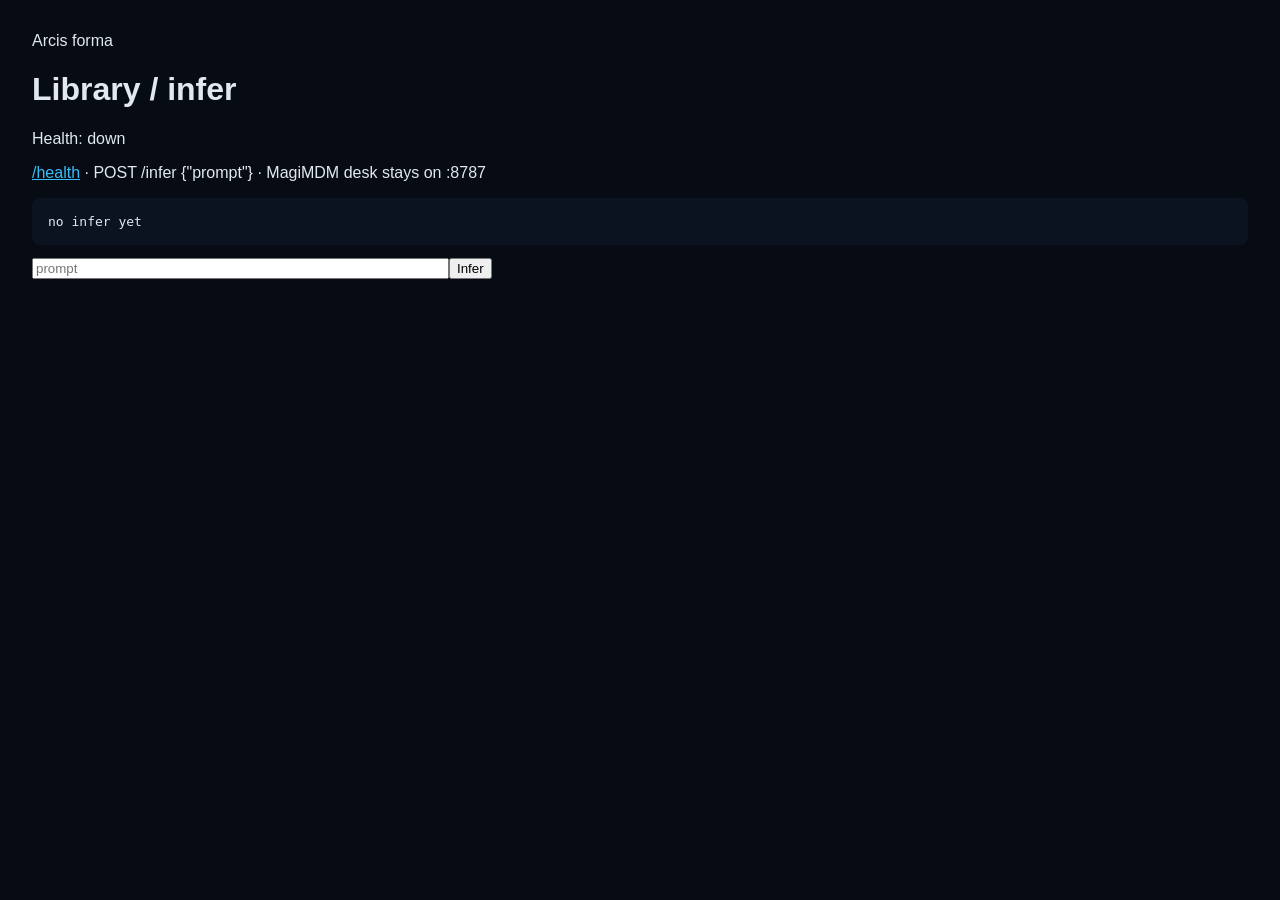
==== src/dashboard/static_index.html @ 22857be5 "P0 console: GET / HTML shell + richer /health" ====
<!DOCTYPE html><html><head><meta charset="utf-8"/><title>Arcis</title>
<style>body{font-family:sans-serif;background:#070b14;color:#e2e8f0;margin:2rem}a{color:#38bdf8}pre{background:#0b1220;padding:1rem;border-radius:8px}</style></head>
<body>
<p>Arcis forma</p>
<h1>Library / infer</h1>
<p>Health: <span id="h">…</span></p>
<p><a href="/health">/health</a> · POST /infer {"prompt"} · MagiMDM desk stays on :8787</p>
<pre id="out">no infer yet</pre>
<form id="f"><input id="q" size="50" placeholder="prompt"/><button>Infer</button></form>
<script>
fetch('/health').then(r=>r.json()).then(j=>{document.getElementById('h').textContent=JSON.stringify(j)}).catch(()=>{document.getElementById('h').textContent='down'});
document.getElementById('f').onsubmit=async e=>{
 e.preventDefault();
 const r=await fetch('/infer',{method:'POST',headers:{'Content-Type':'application/json'},body:JSON.stringify({prompt:document.getElementById('q').value,max_tokens:'64'})});
 document.getElementById('out').textContent=await r.text();
};
</script></body></html>
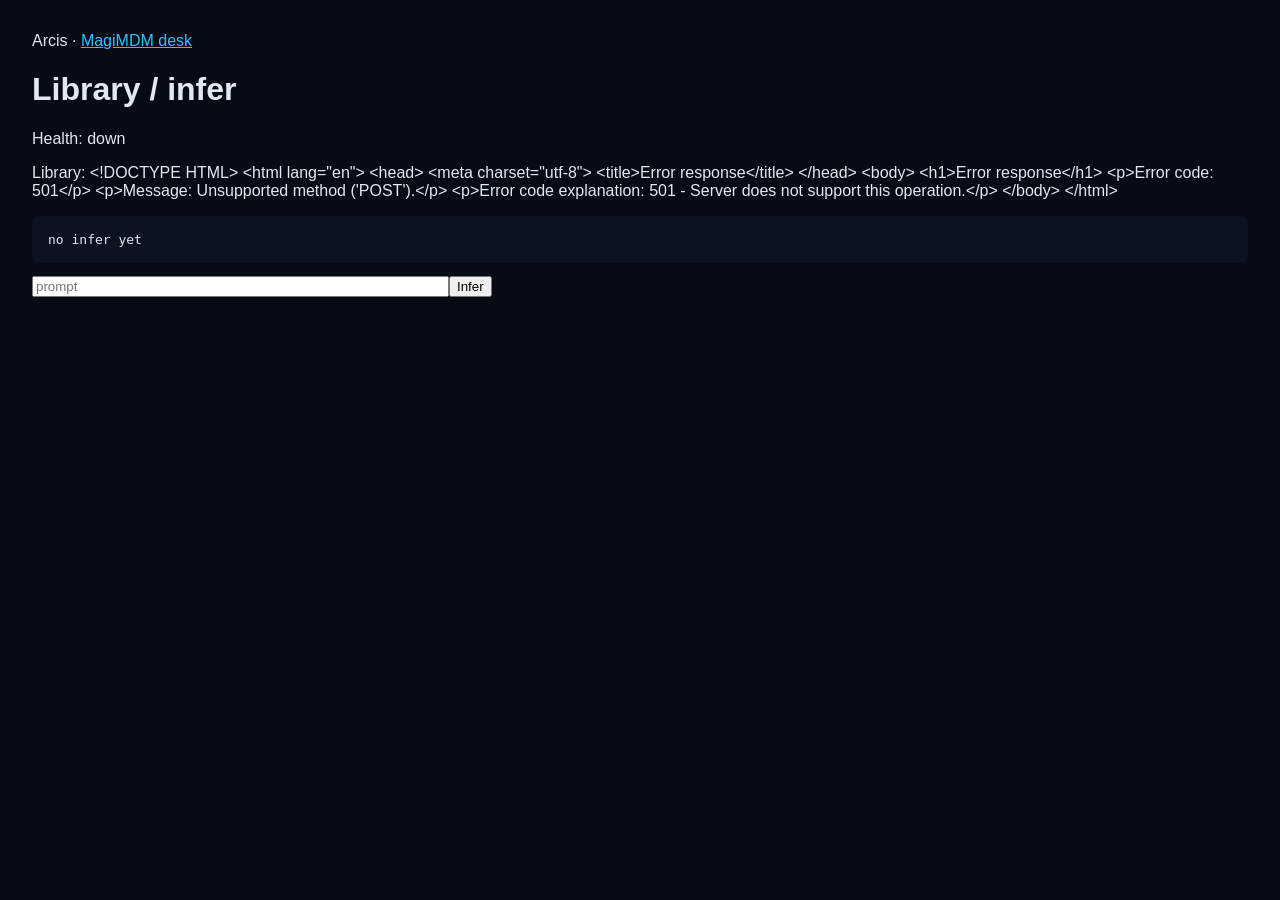
==== commit dc7c4a22: "Console shows library file list; link_library.sh" ====
--- a/src/dashboard/static_index.html
+++ b/src/dashboard/static_index.html
@@ -1,14 +1,16 @@
 <!DOCTYPE html><html><head><meta charset="utf-8"/><title>Arcis</title>
-<style>body{font-family:sans-serif;background:#070b14;color:#e2e8f0;margin:2rem}a{color:#38bdf8}pre{background:#0b1220;padding:1rem;border-radius:8px}</style></head>
+<style>body{font-family:sans-serif;background:#070b14;color:#e2e8f0;margin:2rem}a{color:#38bdf8}pre{background:#0b1220;padding:1rem;border-radius:8px;white-space:pre-wrap}</style></head>
 <body>
-<p>Arcis forma</p>
+<p>Arcis · <a href="http://192.168.50.143:8787/">MagiMDM desk</a></p>
 <h1>Library / infer</h1>
 <p>Health: <span id="h">…</span></p>
-<p><a href="/health">/health</a> · POST /infer {"prompt"} · MagiMDM desk stays on :8787</p>
+<p>Library: <span id="lib">…</span></p>
 <pre id="out">no infer yet</pre>
 <form id="f"><input id="q" size="50" placeholder="prompt"/><button>Infer</button></form>
 <script>
 fetch('/health').then(r=>r.json()).then(j=>{document.getElementById('h').textContent=JSON.stringify(j)}).catch(()=>{document.getElementById('h').textContent='down'});
+fetch('/rag',{method:'POST',headers:{'Content-Type':'application/json'},body:JSON.stringify({query:'algebra'})})
+  .then(r=>r.text()).then(t=>{document.getElementById('lib').textContent=t}).catch(()=>{document.getElementById('lib').textContent='rag down'});
 document.getElementById('f').onsubmit=async e=>{
  e.preventDefault();
  const r=await fetch('/infer',{method:'POST',headers:{'Content-Type':'application/json'},body:JSON.stringify({prompt:document.getElementById('q').value,max_tokens:'64'})});
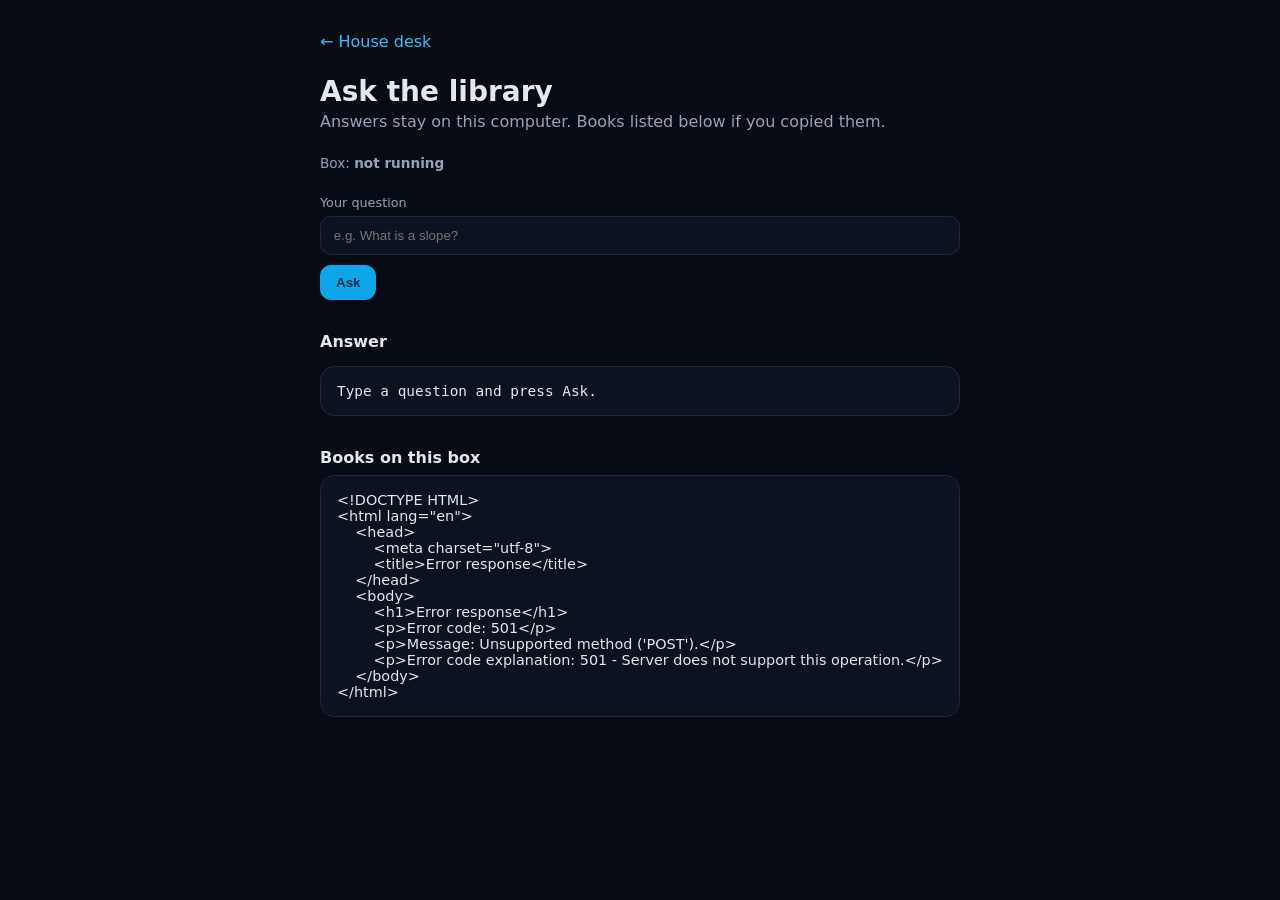
==== commit 3dacbc04: "Library page in plain language" ====
--- a/src/dashboard/static_index.html
+++ b/src/dashboard/static_index.html
@@ -1,19 +1,50 @@
-<!DOCTYPE html><html><head><meta charset="utf-8"/><title>Arcis</title>
-<style>body{font-family:sans-serif;background:#070b14;color:#e2e8f0;margin:2rem}a{color:#38bdf8}pre{background:#0b1220;padding:1rem;border-radius:8px;white-space:pre-wrap}</style></head>
+<!DOCTYPE html><html lang="en"><head><meta charset="utf-8"/>
+<meta name="viewport" content="width=device-width, initial-scale=1"/>
+<title>House library</title>
+<style>
+body{font-family:system-ui,sans-serif;background:#070b14;color:#e2e8f0;margin:0}
+main{max-width:40rem;margin:0 auto;padding:2rem 1.25rem}
+a{color:#38bdf8;text-decoration:none}
+h1{font-size:1.75rem;margin:0 0 .25rem}
+.sub{color:#94a3b8;margin:0 0 1.5rem}
+label{display:block;font-size:.8rem;color:#94a3b8;margin-bottom:.35rem}
+input{width:100%;box-sizing:border-box;padding:.7rem .8rem;border-radius:.7rem;border:1px solid #1e293b;background:#0b1220;color:#fff}
+button{margin-top:.6rem;padding:.65rem 1rem;border:0;border-radius:.7rem;background:#0ea5e9;color:#082f49;font-weight:600;cursor:pointer}
+pre, .card{background:#0b1220;border:1px solid #1e293b;border-radius:.9rem;padding:1rem;white-space:pre-wrap;font-size:.9rem}
+.row{display:flex;gap:.75rem;margin:1rem 0 1.5rem;font-size:.85rem;color:#94a3b8}
+</style></head>
 <body>
-<p>Arcis · <a href="http://192.168.50.143:8787/">MagiMDM desk</a></p>
-<h1>Library / infer</h1>
-<p>Health: <span id="h">…</span></p>
-<p>Library: <span id="lib">…</span></p>
-<pre id="out">no infer yet</pre>
-<form id="f"><input id="q" size="50" placeholder="prompt"/><button>Infer</button></form>
+<main>
+  <p class="sub"><a href="http://192.168.50.143:8787/">← House desk</a></p>
+  <h1>Ask the library</h1>
+  <p class="sub">Answers stay on this computer. Books listed below if you copied them.</p>
+  <div class="row">
+    <span>Box: <strong id="h">checking…</strong></span>
+  </div>
+  <form id="f">
+    <label for="q">Your question</label>
+    <input id="q" autocomplete="off" placeholder="e.g. What is a slope?"/>
+    <button type="submit">Ask</button>
+  </form>
+  <h2 style="font-size:1rem;margin:2rem 0 .5rem">Answer</h2>
+  <pre id="out">Type a question and press Ask.</pre>
+  <h2 style="font-size:1rem;margin:2rem 0 .5rem">Books on this box</h2>
+  <div class="card" id="lib">Looking for textbooks…</div>
+</main>
 <script>
-fetch('/health').then(r=>r.json()).then(j=>{document.getElementById('h').textContent=JSON.stringify(j)}).catch(()=>{document.getElementById('h').textContent='down'});
-fetch('/rag',{method:'POST',headers:{'Content-Type':'application/json'},body:JSON.stringify({query:'algebra'})})
-  .then(r=>r.text()).then(t=>{document.getElementById('lib').textContent=t}).catch(()=>{document.getElementById('lib').textContent='rag down'});
+fetch('/health').then(r=>r.json()).then(j=>{
+  document.getElementById('h').textContent = j.model_loaded ? 'ready' : 'no book-brain loaded yet';
+}).catch(()=>{document.getElementById('h').textContent='not running'});
+fetch('/rag',{method:'POST',headers:{'Content-Type':'application/json'},body:JSON.stringify({query:'book'})})
+  .then(r=>r.text()).then(t=>{document.getElementById('lib').textContent=t})
+  .catch(()=>{document.getElementById('lib').textContent='No books folder yet. On tank: ./tools/link_library.sh'});
 document.getElementById('f').onsubmit=async e=>{
- e.preventDefault();
- const r=await fetch('/infer',{method:'POST',headers:{'Content-Type':'application/json'},body:JSON.stringify({prompt:document.getElementById('q').value,max_tokens:'64'})});
- document.getElementById('out').textContent=await r.text();
+  e.preventDefault();
+  const q=document.getElementById('q').value.trim();
+  if(!q) return;
+  document.getElementById('out').textContent='Thinking…';
+  const r=await fetch('/infer',{method:'POST',headers:{'Content-Type':'application/json'},body:JSON.stringify({prompt:q,max_tokens:'96'})});
+  document.getElementById('out').textContent=await r.text();
 };
-</script></body></html>
+</script>
+</body></html>
